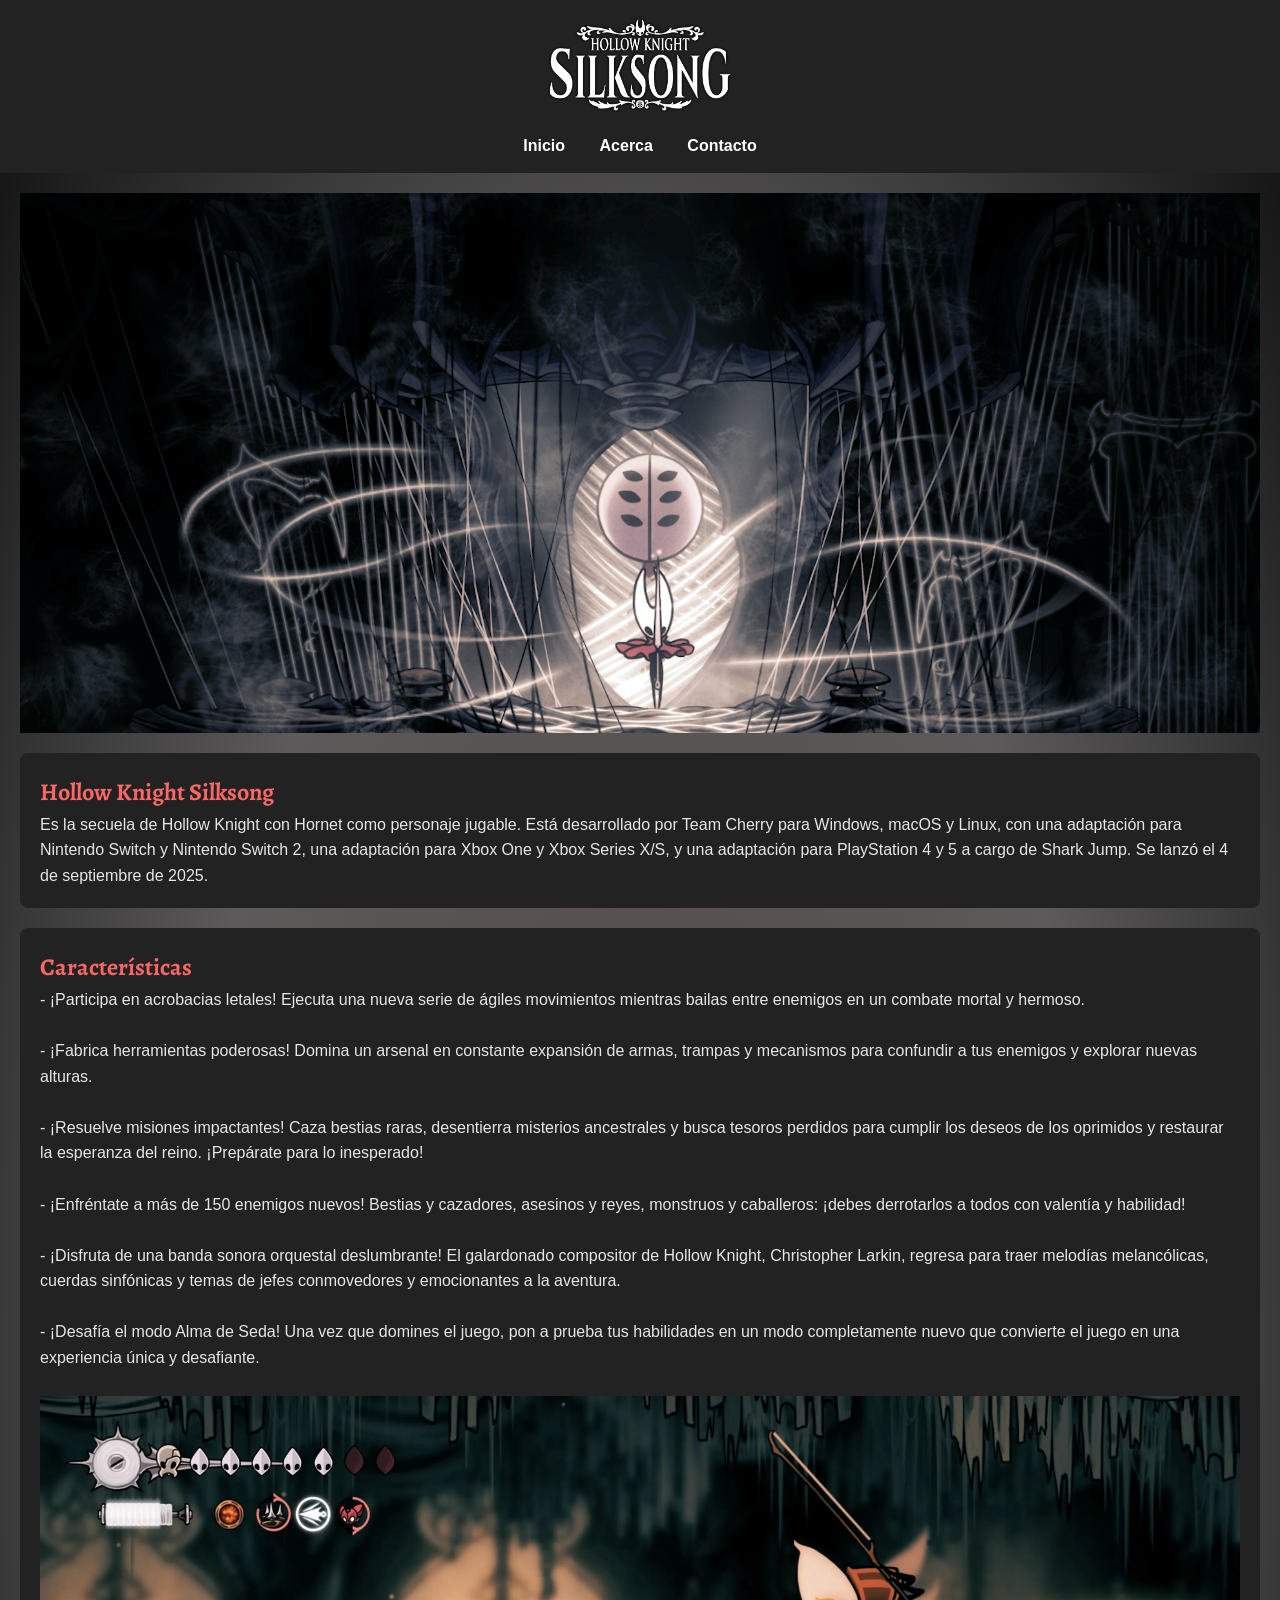
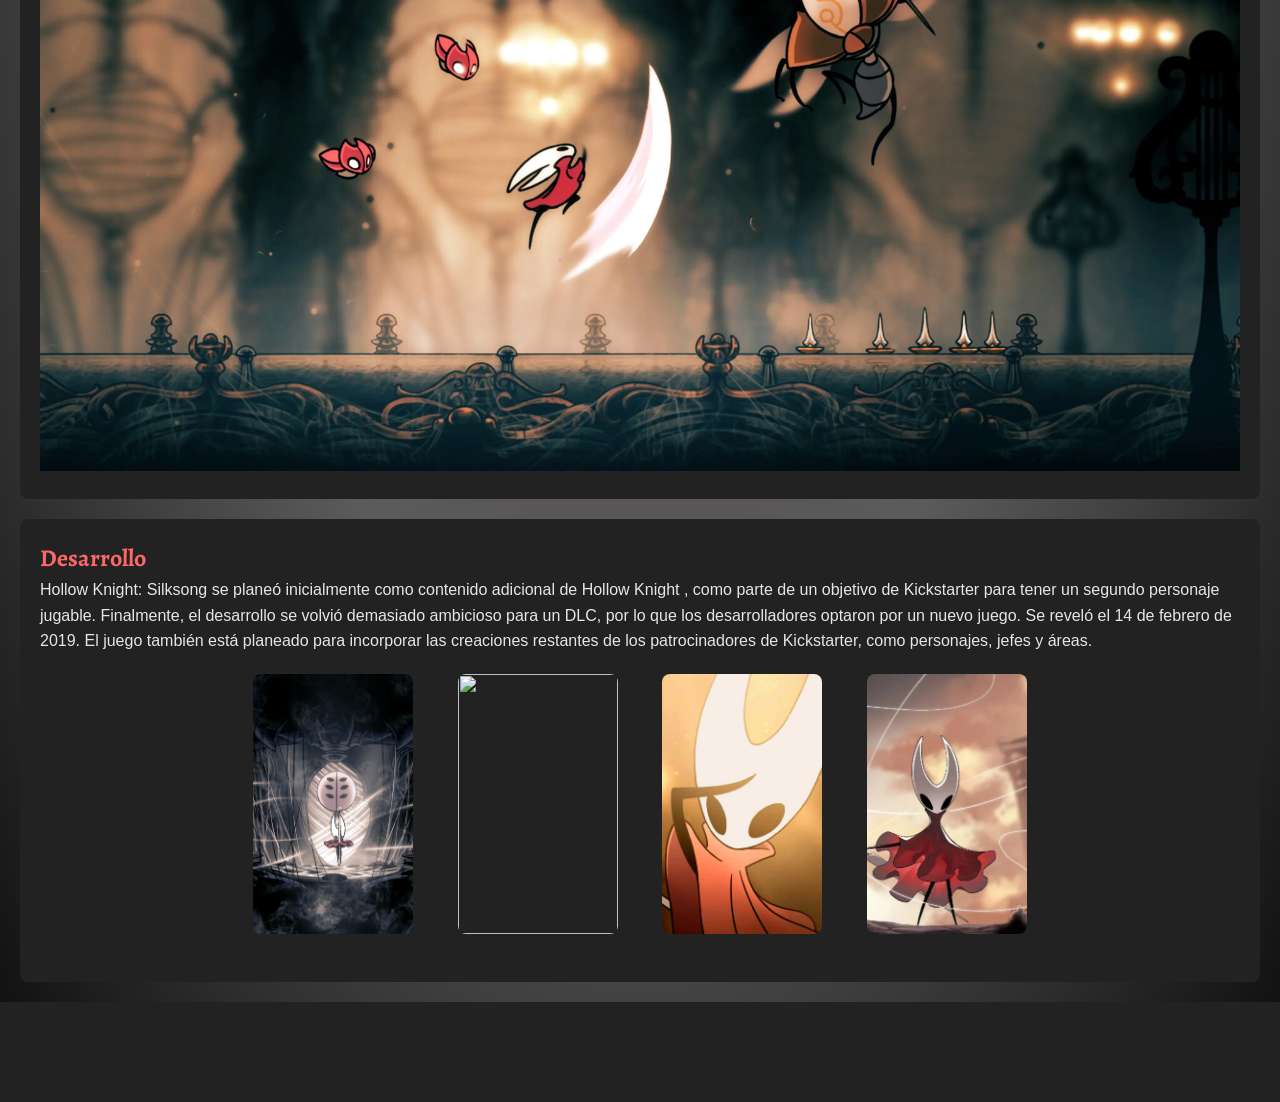
==== Acerca/acerca.html @ 5fd88e56 "[AGREGA] Se agrego todo el proyectooo" ====
<!DOCTYPE html>
<html lang="es">

<head>
    <meta charset="UTF-8">
    <meta name="viewport" content="width=device-width, initial-scale=1.0">
    <link rel="preconnect" href="https://fonts.googleapis.com">
    <link rel="preconnect" href="https://fonts.gstatic.com" crossorigin>
    <link
        href="https://fonts.googleapis.com/css2?family=Alegreya:ital,wght@0,400..900;1,400..900&family=Alexandria:wght@100..900&family=Jost:ital,wght@0,100..900;1,100..900&display=swap"
        rel="stylesheet">
    <title>Acerca</title>
    <link rel="stylesheet" href="/CSS/style.css">
</head>

<body>
    <header class="header">
        <img src="/Recursos/logo.png" id="logo" alt="">
        <nav class="nav">
            <a href="../index.html">Inicio</a>
            <a href="acerca.html">Acerca</a>
            <a href="/Contacto/contacto.html">Contacto</a>
        </nav>
    </header>

    <main class="grid">
        <section class="psj parallax-js">
        </section>

        <section class="content">
            <h2>Hollow Knight Silksong</h2>
            <p>Es la secuela de Hollow Knight con Hornet como personaje jugable. Está
                desarrollado por Team Cherry para Windows, macOS y Linux, con una adaptación para Nintendo Switch y
                Nintendo Switch 2, una adaptación para Xbox One y Xbox Series X/S, y una adaptación para PlayStation 4 y
                5 a cargo de Shark Jump. Se lanzó el 4 de septiembre de 2025.</p>
        </section>

        <section class="content">
            <h2>Características</h2>
            <p> - ¡Participa en acrobacias letales! Ejecuta una nueva serie de ágiles movimientos mientras bailas entre
                enemigos en un combate mortal y hermoso. <br><br>

                - ¡Fabrica herramientas poderosas! Domina un arsenal en constante expansión de armas, trampas y
                mecanismos
                para confundir a tus enemigos y explorar nuevas alturas. <br><br>

                - ¡Resuelve misiones impactantes! Caza bestias raras, desentierra misterios ancestrales y busca tesoros
                perdidos para cumplir los deseos de los oprimidos y restaurar la esperanza del reino. ¡Prepárate para lo
                inesperado! <br><br>

                - ¡Enfréntate a más de 150 enemigos nuevos! Bestias y cazadores, asesinos y reyes, monstruos y
                caballeros:
                ¡debes derrotarlos a todos con valentía y habilidad! <br><br>


                - ¡Disfruta de una banda sonora orquestal deslumbrante! El galardonado compositor de Hollow Knight,
                Christopher Larkin, regresa para traer melodías melancólicas, cuerdas sinfónicas y temas de jefes
                conmovedores y emocionantes a la aventura. <br><br>

                - ¡Desafía el modo Alma de Seda! Una vez que domines el juego, pon a prueba tus habilidades en un modo
                completamente nuevo que convierte el juego en una experiencia única y desafiante.</p> <br>

                <img src="/Recursos/img-caract.jpg" id="img-caract" alt="">
        </section>

        <section class="content">
            <h2>Desarrollo</h2>
            <p>Hollow Knight: Silksong se planeó inicialmente como contenido adicional de Hollow Knight , como parte de
                un objetivo de Kickstarter para tener un segundo personaje jugable. Finalmente, el desarrollo se
                volvió demasiado ambicioso para un DLC, por lo que los desarrolladores optaron por un nuevo juego. Se
                reveló el 14 de febrero de 2019. El juego también está planeado para incorporar las creaciones
                restantes de los patrocinadores de Kickstarter, como personajes, jefes y áreas.</p>

                
                    <div class="conts-imgs-des">
                        <img src="/Recursos/fondo-1.png" class="imgs-des" alt="">
                    </div>
                    <div class="conts-imgs-des">
                        <img src="/Recursos/fondo-2.png" class="imgs-des" alt="">
                    </div>
                    <div class="conts-imgs-des">
                        <img src="/Recursos/fondo-3.jpg" class="imgs-des" alt="">
                    </div>
                    <div class="conts-imgs-des">
                        <img src="/Recursos/fondo-4.jpg" class="imgs-des" alt="">
                    </div>
                
        </section>

    </main>

    <footer class="footer">
    </footer>

    <script src="/JS/script.js"></script>
</body>

</html>
---- CSS/style.css ----
* {
    margin: 0;
    padding: 0;
    box-sizing: border-box;
}

body {
    font-family: Arial, sans-serif;
    color: #e6e6e6;
    line-height: 1.6;
    background: radial-gradient(#534949, #5c5a5a, #0c0c0c)
}

.cont-elementos .item h2 {
    text-align: center;
}

h2 {
    font-family: "Alegreya", serif;
    font-weight: 700;
    color: #fe6767;
    text-align: left;
}

p {
    text-align: left;
}

#logo {
    max-height: 100px;
}

.imgs-personajes {
    max-height: 200px;
}

#img-contacto {
    height: 100vh;
    width: 100vw;

}

#img-menu,
#img-caract {
    max-width: 100%;

}

.conts-imgs-des {
    width: 200px;
    height: 300px;
    overflow: hidden;

    display: inline-block;
    padding: 20px;

}

.imgs-des {
    width: 100%;
    height: 100%;
    object-fit: cover;
    object-position: center;

    border-radius: 8px;

}

.grid {
    display: grid;
    grid-template-columns: 1fr;
    grid-gap: 20px;
    padding: 20px;

}

header.header,
footer.footer {
    background: #222;
    color: #fff;
    text-align: center;
    padding: 15px;
}

.footer {
    height: 100px;
}

nav.nav {
    margin-top: 10px;
}

nav.nav a {
    margin: 0 15px;
    color: #fff;
    text-decoration: none;
    font-weight: bold;
}

nav.nav a:hover {
    color: #fe6767;
}

.psj {
    height: 60vh;
    display: flex;
    flex-direction: column;
    justify-content: center;
    align-items: center;
    color: white;
    text-align: center;
    font-size: 1.2rem;
}

/* Parallax con CSS */
.parallax-css {
    background: url('/Recursos/fondo-2.png') no-repeat center center/cover;
    background-attachment: fixed;
}

/* Parallax con JS */
.parallax-js {
    background: url('/Recursos/fondo-1.png') no-repeat center center/cover;
    position: relative;
    overflow: hidden;
}

/* Contenido */
.content {
    background: #222;
    padding: 20px;
    border-radius: 8px;

    text-align: center;

}

.cont-elementos {
    display: grid;
    grid-template-columns: repeat(auto-fit, minmax(150px, 1fr));
    gap: 15px;


}

.cont-elementos .item {
    background: #222;
    padding: 40px;
    text-align: center;
    border-radius: 8px;
}

/* Formulario */
.form {
    display: grid;
    grid-gap: 15px;
}

.form label {
    display: flex;
    flex-direction: column;
}

.form button {
    padding: 10px;
    background: #222;
    color: #fff;
    border: none;
    cursor: pointer;
}

.form button:hover {
    background: #444;
}

@media (max-width: 992px) {
    body {
        font-size: 16px;
    }

    .psj {
        font-size: 1rem;
        padding: 10px;
    }

    nav.nav a {
        margin: 0 8px;
        font-size: 0.9rem;
    }

    .cont-elementos .item {
        padding: 30px;
    }
}


@media (max-width: 600px) {
    body {
        font-size: 15px;
    }

    header.header {
        padding: 10px;
    }

    header.header h1 {
        font-size: 1.5rem;
    }

    nav.nav {
        display: grid;
        grid-template-columns: 1fr;
        gap: 8px;
        margin-top: 15px;
    }

    nav.nav a {
        display: block;
        background: #333;
        padding: 10px;
        border-radius: 5px;
    }

    .psj {
        height: 50vh;
        font-size: 0.9rem;
        padding: 10px;
    }

    .cont-elementos {
        grid-template-columns: 1fr 1fr;
    }

    .form {
        grid-gap: 10px;
    }

    .form label {
        font-size: 0.9rem;
    }

    .form button {
        font-size: 0.9rem;
        padding: 8px;
    }
}
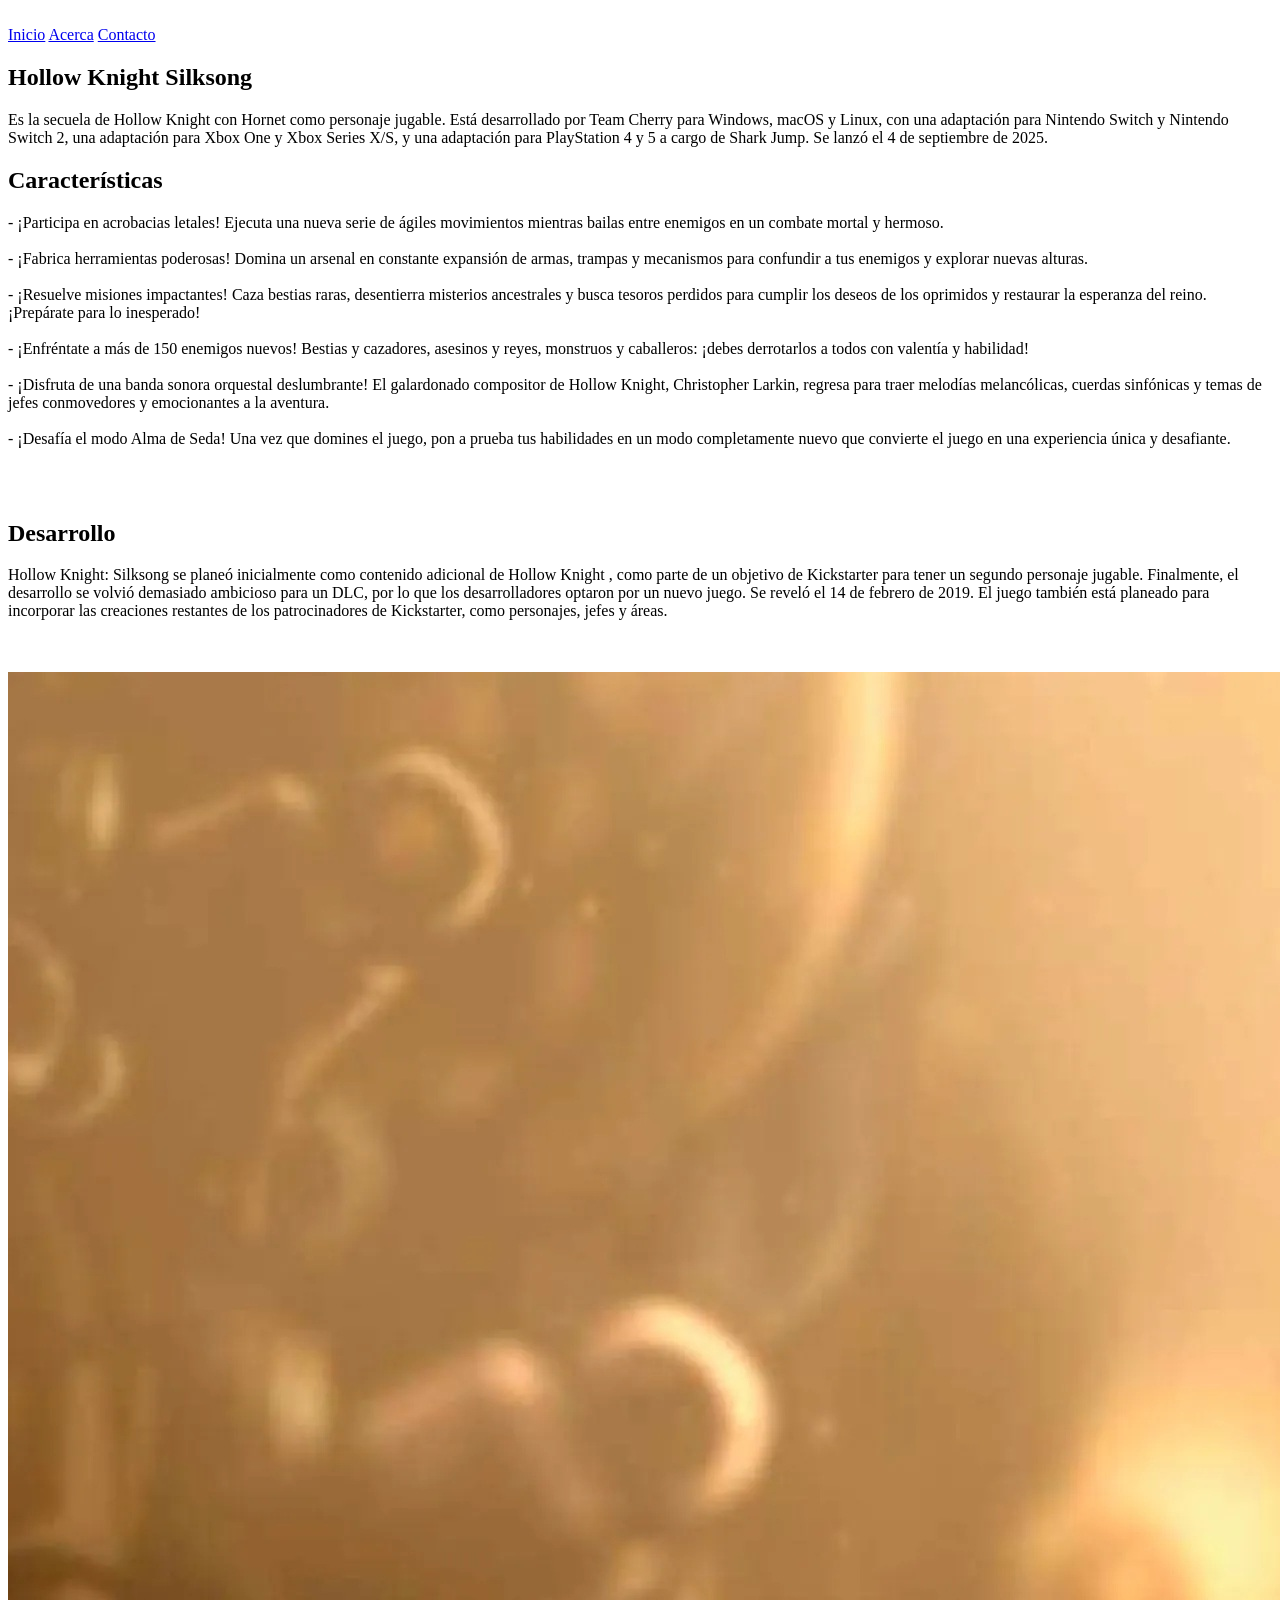
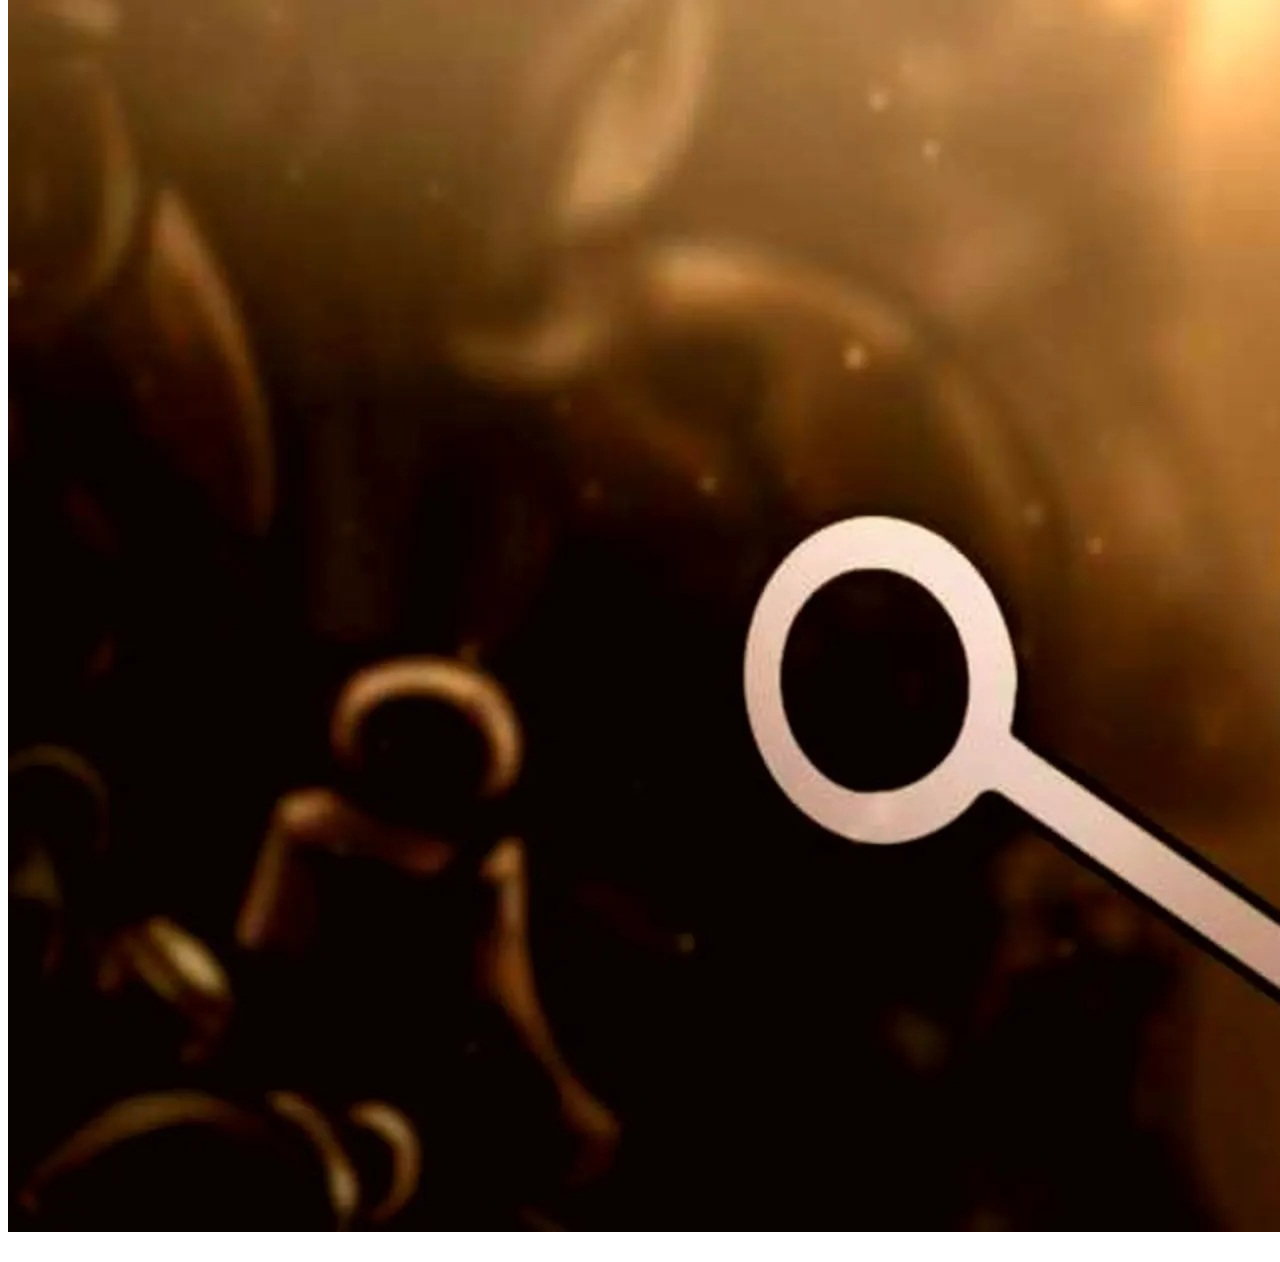
==== commit 5d97c0ee: "Update acerca.html" ====
--- a/Acerca/acerca.html
+++ b/Acerca/acerca.html
@@ -10,16 +10,16 @@
         href="https://fonts.googleapis.com/css2?family=Alegreya:ital,wght@0,400..900;1,400..900&family=Alexandria:wght@100..900&family=Jost:ital,wght@0,100..900;1,100..900&display=swap"
         rel="stylesheet">
     <title>Acerca</title>
-    <link rel="stylesheet" href="/CSS/style.css">
+    <link rel="stylesheet" href="CSS/style.css">
 </head>
 
 <body>
     <header class="header">
-        <img src="/Recursos/logo.png" id="logo" alt="">
+        <img src="Recursos/logo.png" id="logo" alt="">
         <nav class="nav">
             <a href="../index.html">Inicio</a>
             <a href="acerca.html">Acerca</a>
-            <a href="/Contacto/contacto.html">Contacto</a>
+            <a href="Contacto/contacto.html">Contacto</a>
         </nav>
     </header>
 
@@ -60,7 +60,7 @@
                 - ¡Desafía el modo Alma de Seda! Una vez que domines el juego, pon a prueba tus habilidades en un modo
                 completamente nuevo que convierte el juego en una experiencia única y desafiante.</p> <br>
 
-                <img src="/Recursos/img-caract.jpg" id="img-caract" alt="">
+                <img src="Recursos/img-caract.jpg" id="img-caract" alt="">
         </section>
 
         <section class="content">
@@ -73,16 +73,16 @@
 
                 
                     <div class="conts-imgs-des">
-                        <img src="/Recursos/fondo-1.png" class="imgs-des" alt="">
+                        <img src="Recursos/fondo-1.png" class="imgs-des" alt="">
                     </div>
                     <div class="conts-imgs-des">
-                        <img src="/Recursos/fondo-2.png" class="imgs-des" alt="">
+                        <img src="Recursos/fondo-2.png" class="imgs-des" alt="">
                     </div>
                     <div class="conts-imgs-des">
                         <img src="/Recursos/fondo-3.jpg" class="imgs-des" alt="">
                     </div>
                     <div class="conts-imgs-des">
-                        <img src="/Recursos/fondo-4.jpg" class="imgs-des" alt="">
+                        <img src="Recursos/fondo-4.jpg" class="imgs-des" alt="">
                     </div>
                 
         </section>
@@ -92,7 +92,7 @@
     <footer class="footer">
     </footer>
 
-    <script src="/JS/script.js"></script>
+    <script src="JS/script.js"></script>
 </body>
 
-</html>+</html>
